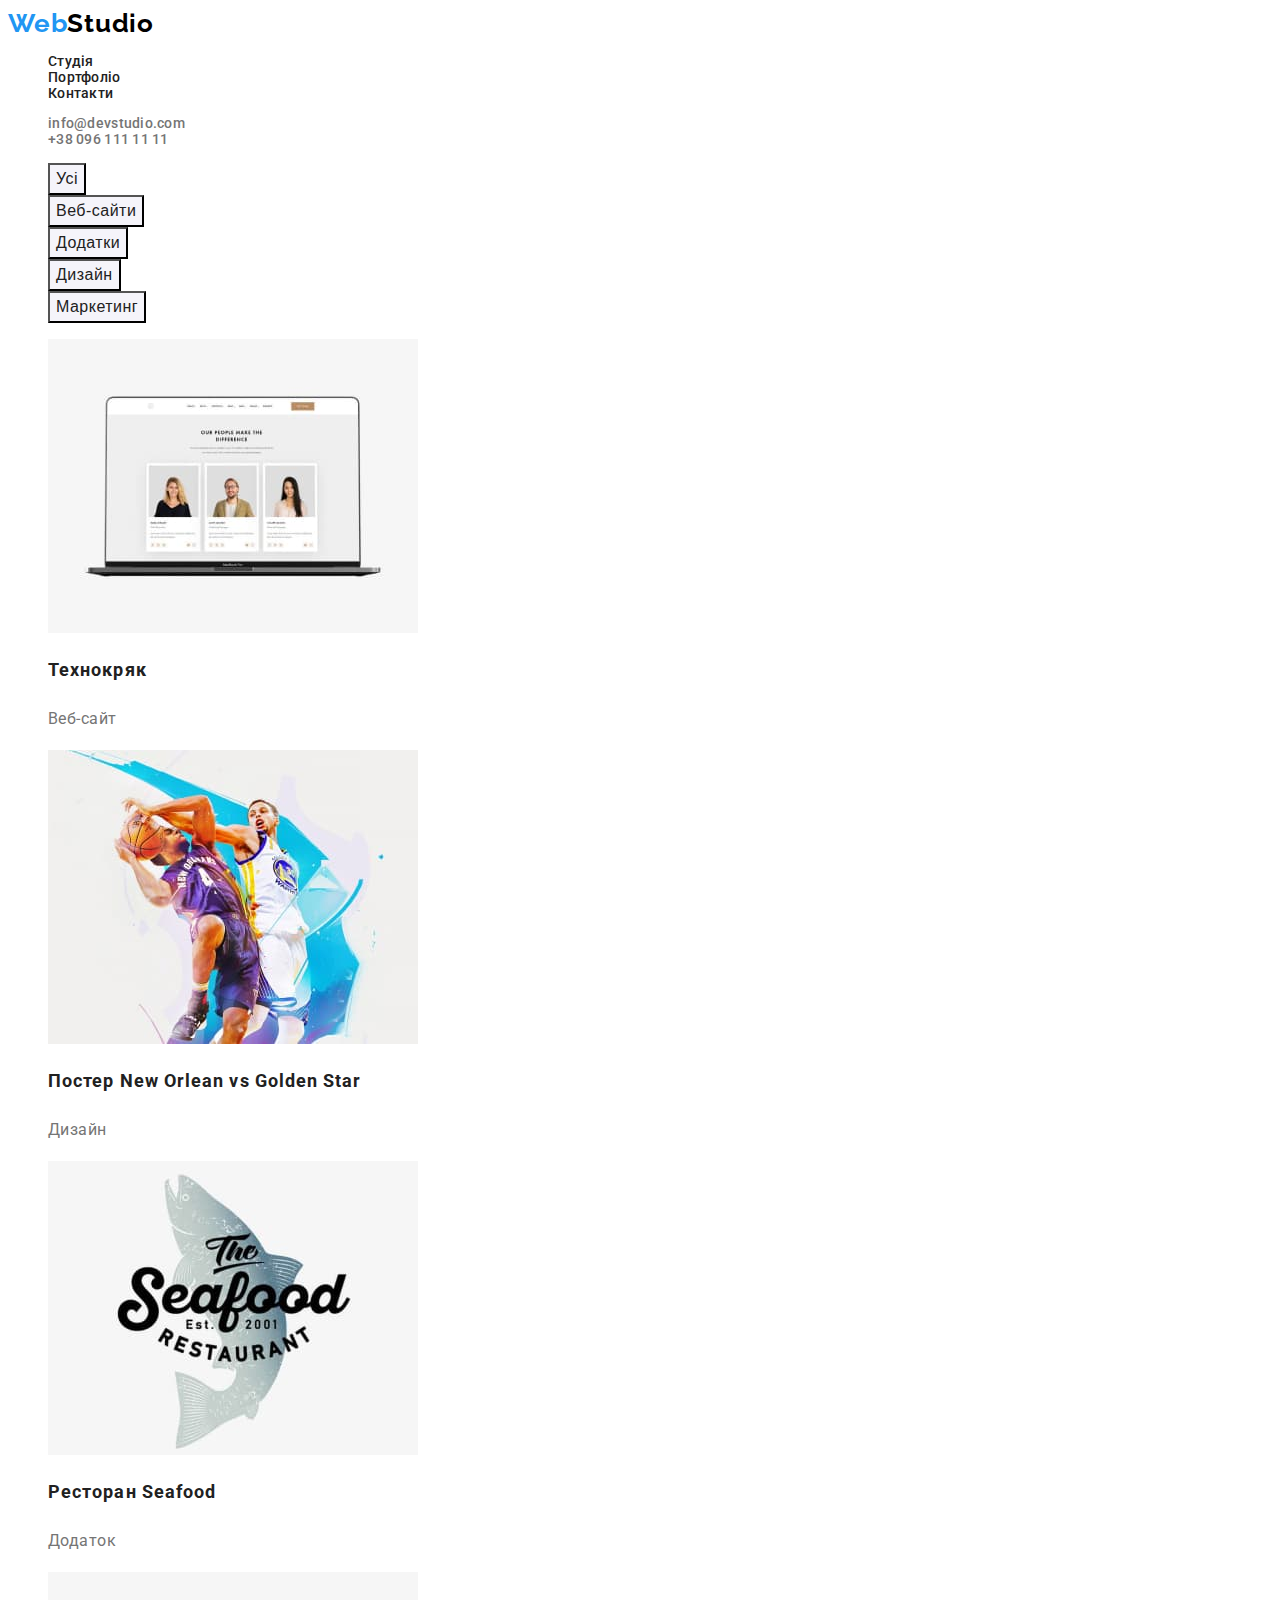
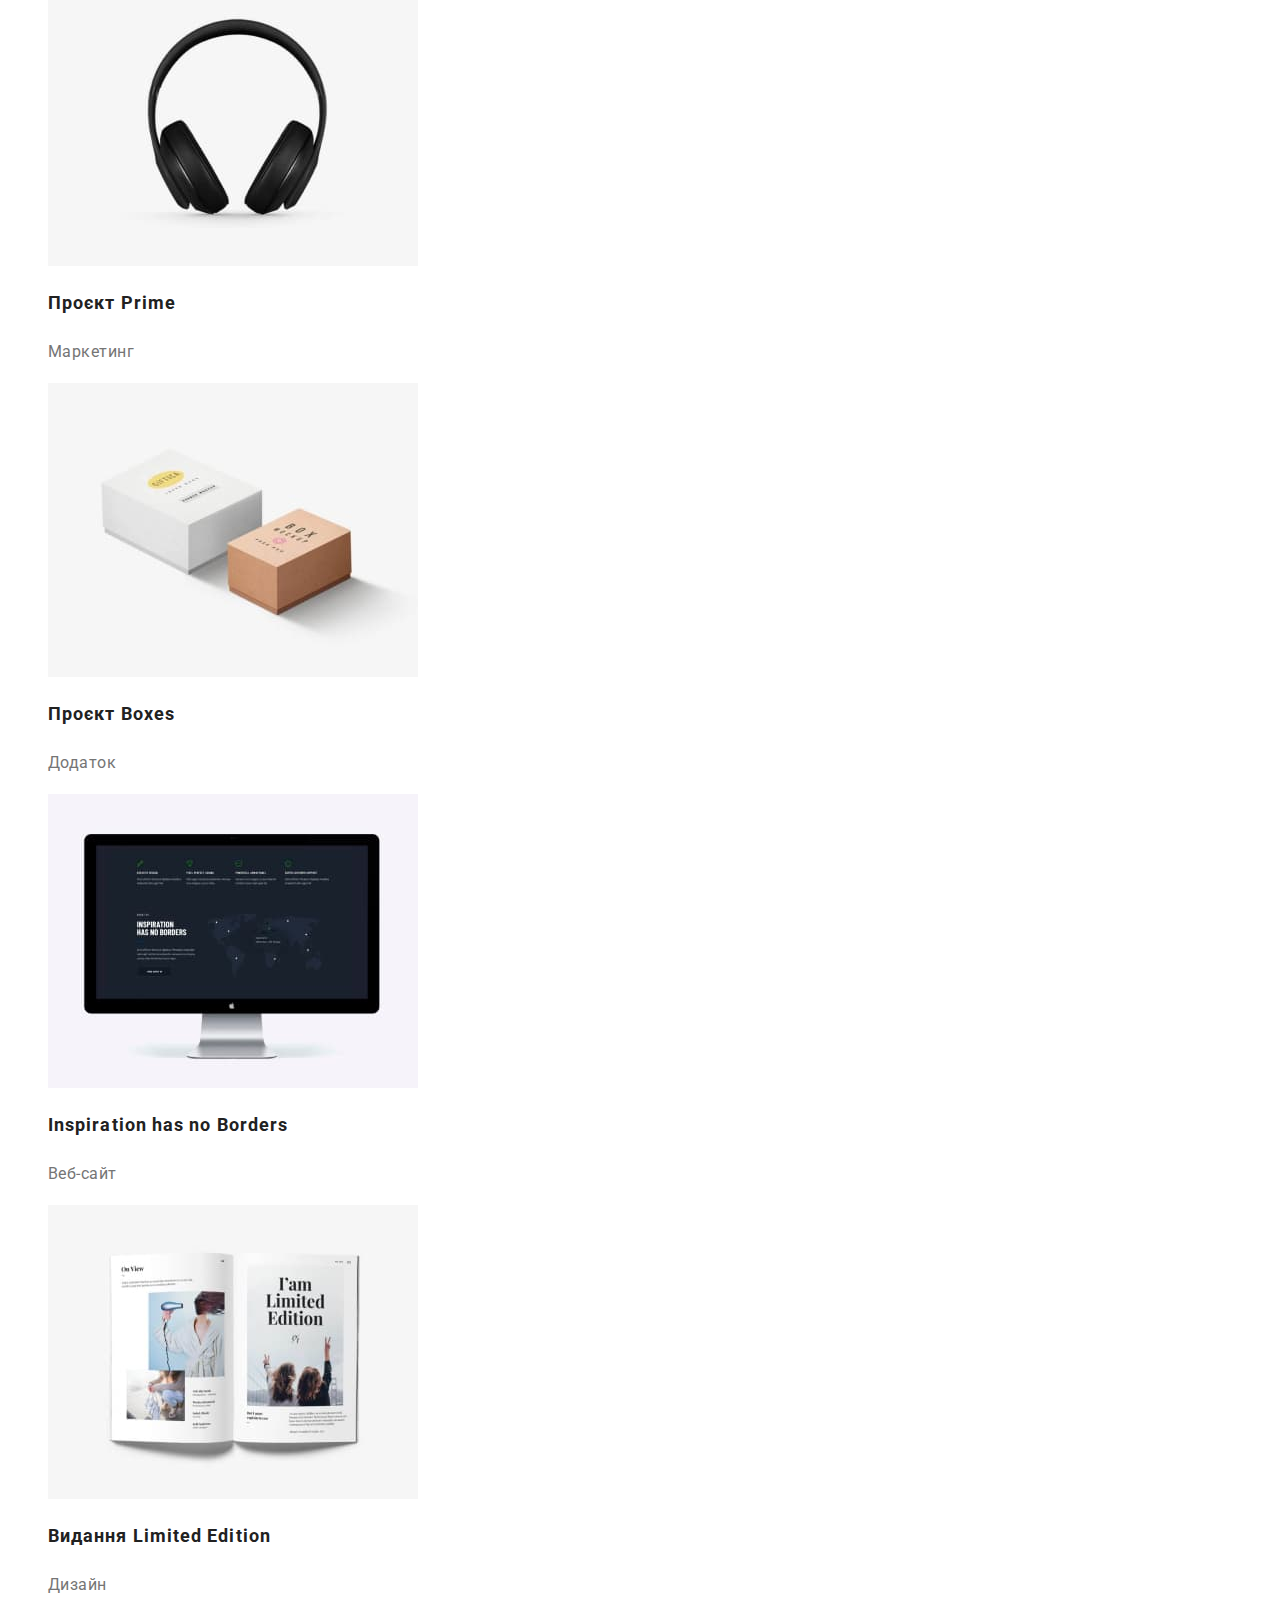
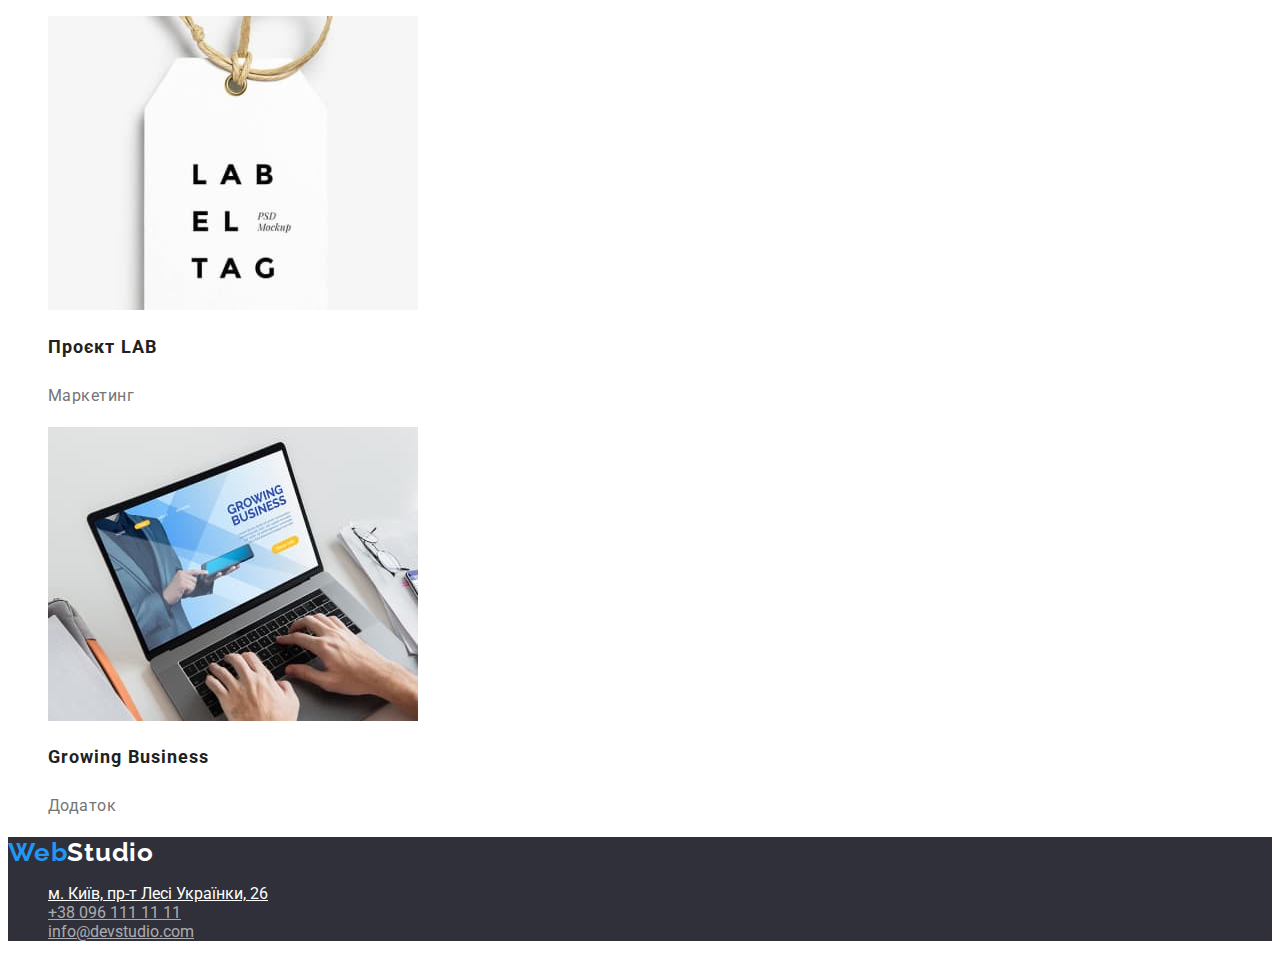
==== portfolio.html @ 7c3646bc "created porfolio page and added fond & color styles" ====
<!DOCTYPE html>
<html lang="uk">
  <head>
    <meta charset="UTF-8" />
    <meta http-equiv="X-UA-Compatible" content="IE=edge" />
    <meta name="viewport" content="width=device-width, initial-scale=1.0" />
    
    <link rel="preconnect" href="https://fonts.googleapis.com">
    <link rel="preconnect" href="https://fonts.gstatic.com" crossorigin>
    <link href="https://fonts.googleapis.com/css2?family=Raleway:wght@700&family=Roboto:wght@400;500;700;900&display=swap" rel="stylesheet"> 
    <link rel="stylesheet" href="./css/style.css">
    <title>WebStudio-Portfolio</title>
  </head>
  <body>
    <!--HEADER-->

    <header>
      <a href="./index.html" class="logo"><span >Web</span>Studio</a>
      <nav class="nav">
        <ul class="menu">
          <li><a href="./index.html">Студія</a></li>
          <li><a href="./portfolio.html">Портфоліо</a></li>
          <li><a href="">Контакти</a></li>
        </ul>
      </nav>

      <ul class="menu-contact">
        <li><a href="mailto:info@devstudio.com">info@devstudio.com</a></li>
        <li><a href="tel:+380961111111">+38 096 111 11 11</a></li>
      </ul>
    </header>

    <!-- MAIN -->
    <main>
        <section>
            <h1 class="section-title">Portfolio</h1>

            <div>
                <ul class="section-item">
                    <li><button class="section-btn" type="button">Усі</button></li>
                    <li><button class="section-btn" type="button">Веб-сайти</button></li>
                    <li><button class="section-btn" type="button">Додатки</button></li>
                    <li><button class="section-btn" type="button">Дизайн</button></li>
                    <li><button class="section-btn" type="button">Маркетинг</button></li>
                </ul>
            </div>

            <div>
                <ul>
                    <li class="portfolio-items">
                        <img src="./images/card_1.jpg" width="370" height="auto" alt="лептоп з картками працівників">
                        <h2>Технокряк</h2>
                        <p>Веб-сайт</p>
                    </li>
                    <li class="portfolio-items">
                        <img src="./images/card_2.jpg" width="370" height="auto" alt="баскетболісти">
                        <h2>Постер New Orlean vs Golden Star</h2>
                        <p>Дизайн</p>
                    </li>
                    <li class="portfolio-items">
                        <img src="./images/card_3.jpg" width="370" height="auto" alt="логотип ресторану">
                        <h2>Ресторан Seafood</h2>
                        <p>Додаток</p>
                    </li>
                    <li class="portfolio-items">
                        <img src="./images/card_4.jpg" width="370" height="auto" alt="навушники">
                        <h2>Проєкт Prime</h2>
                        <p>Маркетинг</p>
                    </li>
                    <li class="portfolio-items">
                        <img src="./images/card_5.jpg" width="370" height="auto" alt="картонні коробки">
                        <h2>Проєкт Boxes</h2>
                        <p>Додаток</p>
                    </li>
                    <li class="portfolio-items">
                        <img src="./images/card_6.jpg" width="370" height="auto" alt="монітор">
                        <h2>Inspiration has no Borders</h2>
                        <p>Веб-сайт</p>
                    </li>
                    <li class="portfolio-items">
                        <img src="./images/card_7.jpg" width="370" height="auto" alt="журнал">
                        <h2>Видання Limited Edition</h2>
                        <p>Дизайн</p>
                    </li>
                    <li class="portfolio-items">
                        <img src="./images/card_8.jpg" width="370" height="auto" alt="етикетка">
                        <h2>Проєкт LAB</h2>
                        <p>Маркетинг</p>
                    </li>
                    <li class="portfolio-items">
                        <img src="./images/card_9.jpg" width="370" height="auto" alt="чоловік друкує на ноутбоці">
                        <h2>Growing Business</h2>
                        <p>Додаток</p>
                    </li>
                </ul>
            </div>


        </section>


    </main>



     <!--FOOTER-->

    <footer class="footer">
      <a href="./index.html" class="logo"><span >Web</span>Studio</a>
      <address class="address">
        <ul class="footer-menu-contact">
          <li class="map">
            <a href="https://goo.gl/maps/t5h1bYYrPLiD9W939" target="_blank">
              м. Київ, пр-т Лесі Українки, 26</a>
          </li>
          <li class="footer-item"><a href="tel:+380961111111">+38 096 111 11 11</a></li>
          <li class="footer-item"><a href="mailto:info@devstudio.com">info@devstudio.com</a></li>
          
        </ul>
      </address>
    </footer>
  </body>
</html>
---- css/style.css ----
/* basic color parameters */

:root{
    --primary-text-color: #757575;
    --title-text-color: #212121;
    --accent-color: #2196F3;
    --footer-bg-color: #2F303A;
    --main-color: #FFFFFF;
    --secondary-bg-color: #F5F4FA;
    --trans-text-color: rgba(255, 255, 255, 60%);
    --logo-color: #000000;
}

/* main parameters */
body{
    background-color: var(--main-color);
    color: var(--primary-text-color);
    font-family: 'Roboto', sans-serif;
    font-style: normal;
}
h2, h3, h4{
    color: var(--title-text-color);
}
h2{
        font-weight: 700;
        font-size: 36px;
        line-height: 42px;
        text-align: center;
        letter-spacing: 0.03em;
}

h3{
    font-weight: 500;
    font-size: 16px;
    line-height: 19px;
    letter-spacing: 0.03em;
}

li{
    list-style: none;
}

header{
    font-weight: 500;
    font-size: 14px;
    line-height: 16px;
    letter-spacing: 0.02em;
}

/* header */

.logo{
    color: var(--logo-color);
    text-decoration: none;
    font-family: 'Raleway', sans-serif;
    font-weight: 700;
    font-size: 26px;
    line-height: 31px;
    letter-spacing: 0.03em;
}

.logo>span{
    color: var(--accent-color);
}

.menu a{
    color: var(--title-text-color);
    text-decoration: none;
    
}

.menu a:hover,
.menu a:focus,
.menu-contact a:hover,
.menu-contact a:focus,
.footer-item:hover,
.footer-item:focus {
    color: var(--accent-color);
}

.menu-contact a{
    color: var(--primary-text-color);
    text-decoration: none;
    
}


/* Hero section */

.hero{
    background-color: var(--footer-bg-color);
    color: var(--main-color);
    text-align: center;
}
.hero-title{
    font-weight: 900;
    font-size: 44px;
    line-height: 60px;
    letter-spacing: 0.06em;
    text-transform: uppercase;
}
.btn{
    background-color: var(--accent-color);
    color: var(--main-color);
    font-family: 'Roboto';
    font-style: normal;
    font-weight: 700;
    font-size: 16px;
    line-height: 30px;
    cursor: pointer;
}


/* Advantages section */
.ad-title{
    display: none;
}

.advantages-title{
    font-weight: 700;
    font-size: 14px;
    line-height: 16px;
    letter-spacing: 0.03em;
    text-transform: uppercase;
}

.advantages-box p{
    font-weight: 400;
    font-size: 14px;
    line-height: 24px;
    letter-spacing: 0.03em;
}

/* Activity */




/* Team */
.team-user p{
    font-weight: 400;
        font-size: 16px;
        line-height: 19px;
        letter-spacing: 0.03em;
}



/* Footer */
.footer{
    background-color: var(--footer-bg-color);
    font-style: normal;
}
address{
    font-style: normal;
}

.footer>.logo{
    color: var(--main-color);
}
.map a{
    color: var(--main-color);
}

.footer-menu-contact .footer-item a{
    color: var(--trans-text-color);
}
.map a:hover,
.footer-item a:hover,
.map a:focus,
.footer-item a:focus{
    color: var(--accent-color);
}


/* Page 2 - Portfolio */

.section-title{
    display: none;
}

.section-btn{
    background-color: var(--secondary-bg-color);
    color: var(--title-text-color);
    font-style: normal;
    font-weight: 500;
    font-size: 16px;
    line-height: 26px;
    letter-spacing: 0.03em;
    cursor: pointer;
}

.section-btn:hover,
.section-btn:focus{
    background-color: var(--accent-color);
    color: var(--main-color)
}

.portfolio-items{
    cursor: pointer;
}

.portfolio-items h2{
    font-weight: 700;
    font-size: 18px;
    line-height: 36px;
    letter-spacing: 0.06em;
    text-align: left;
}

.portfolio-items p{
    font-weight: 400;
    font-size: 16px;
    line-height: 30px;
    letter-spacing: 0.03em;
    
}
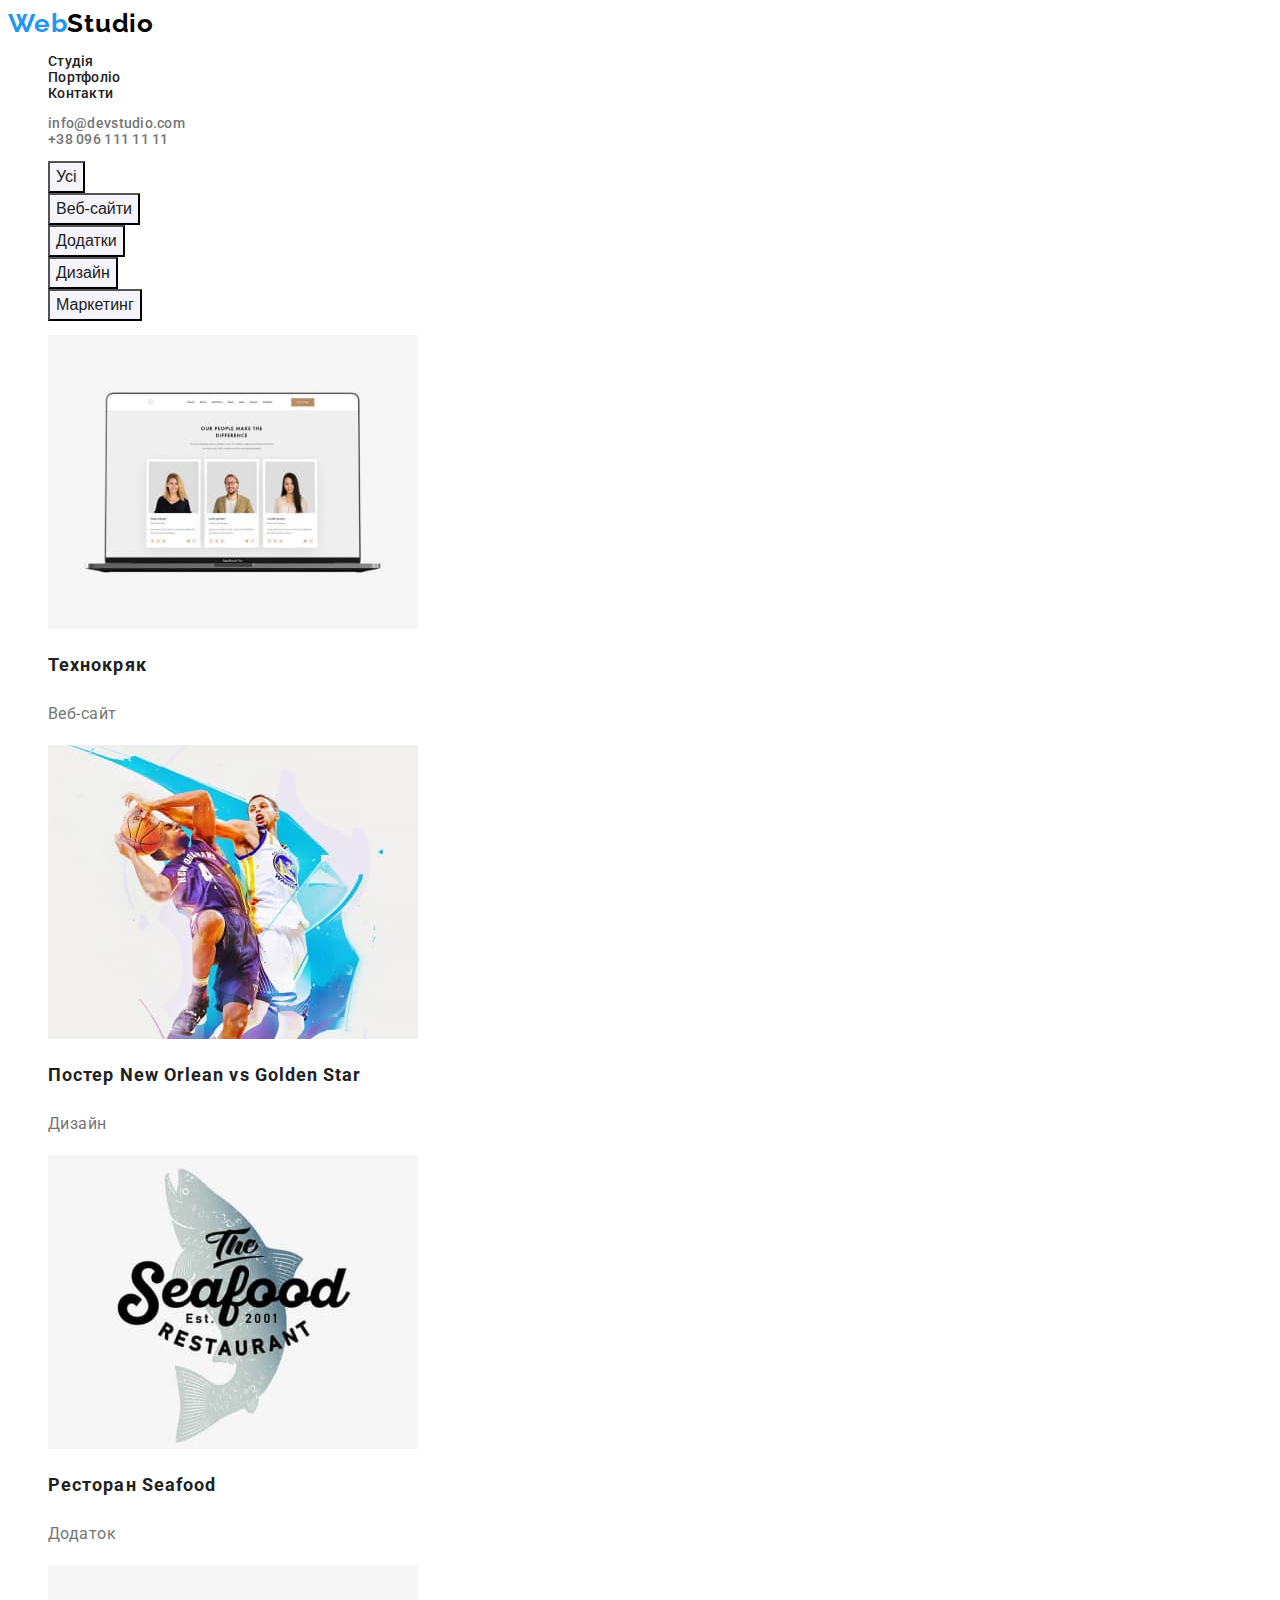
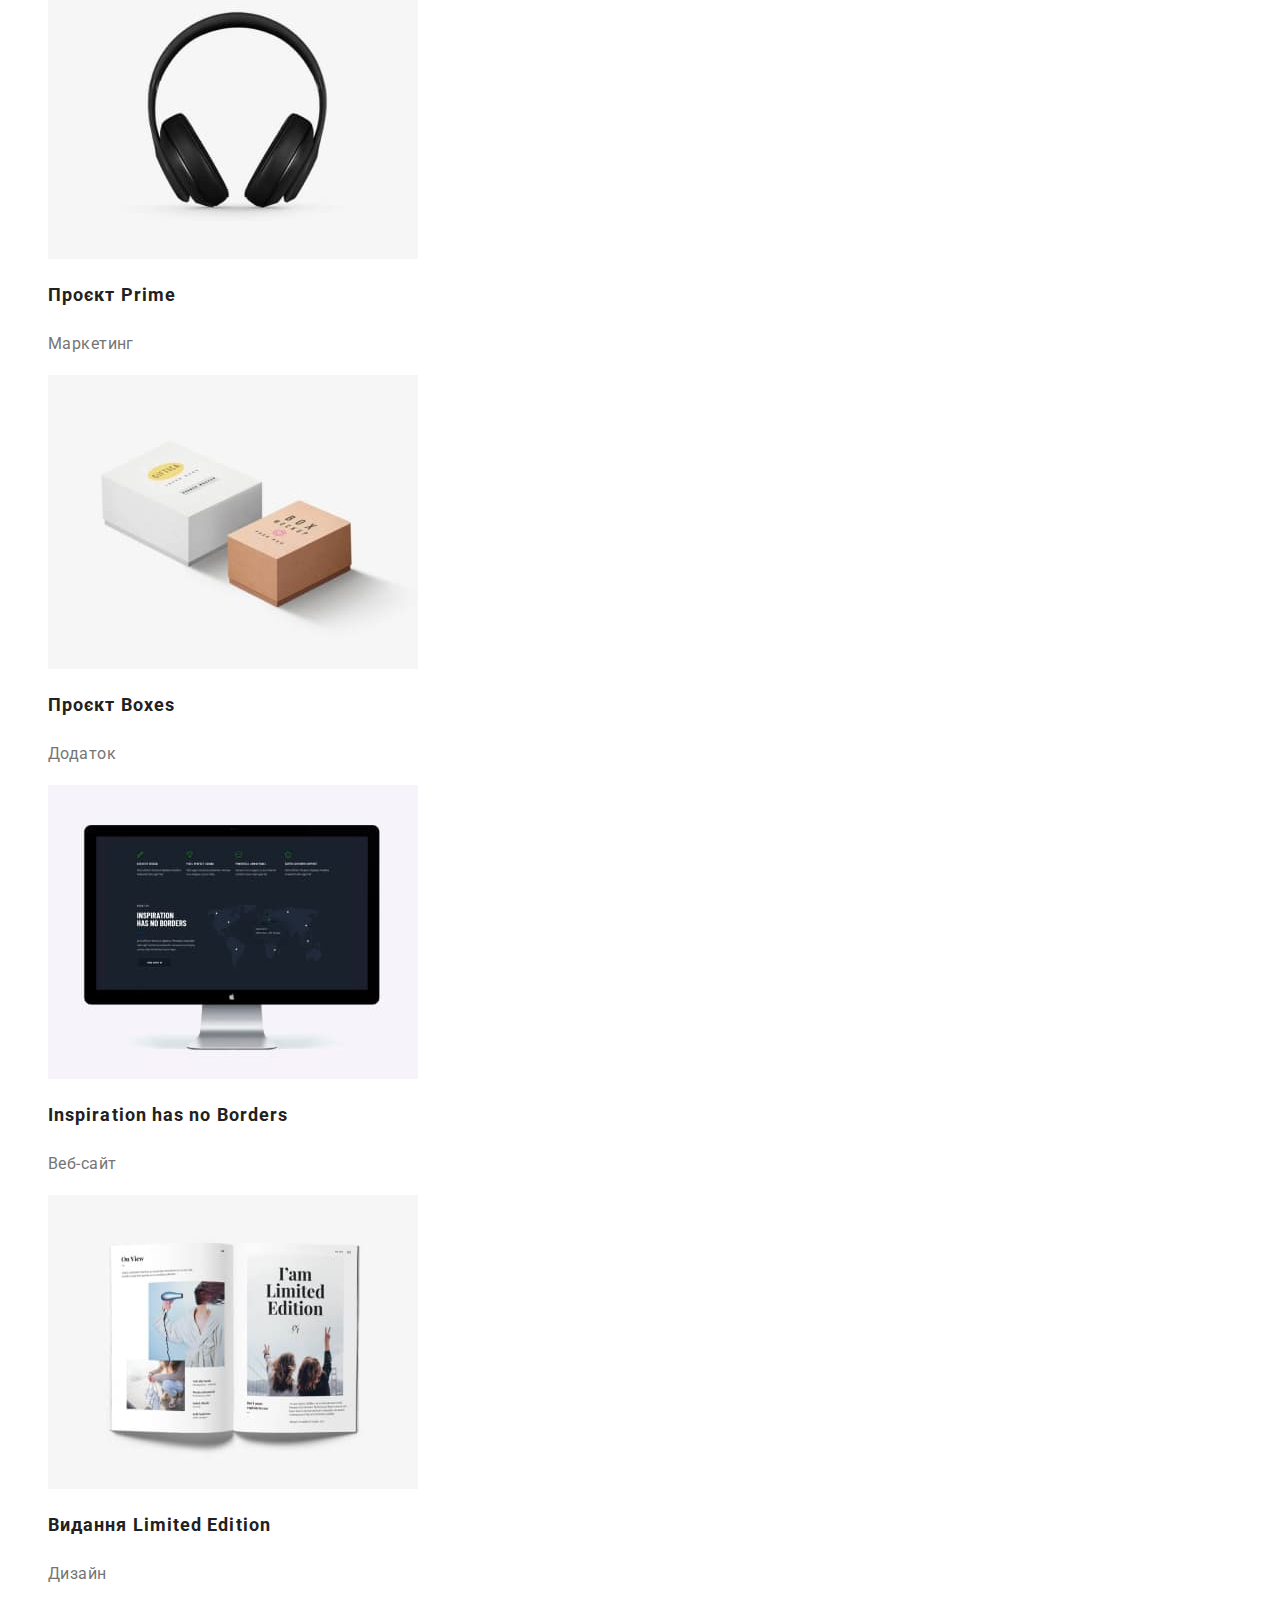
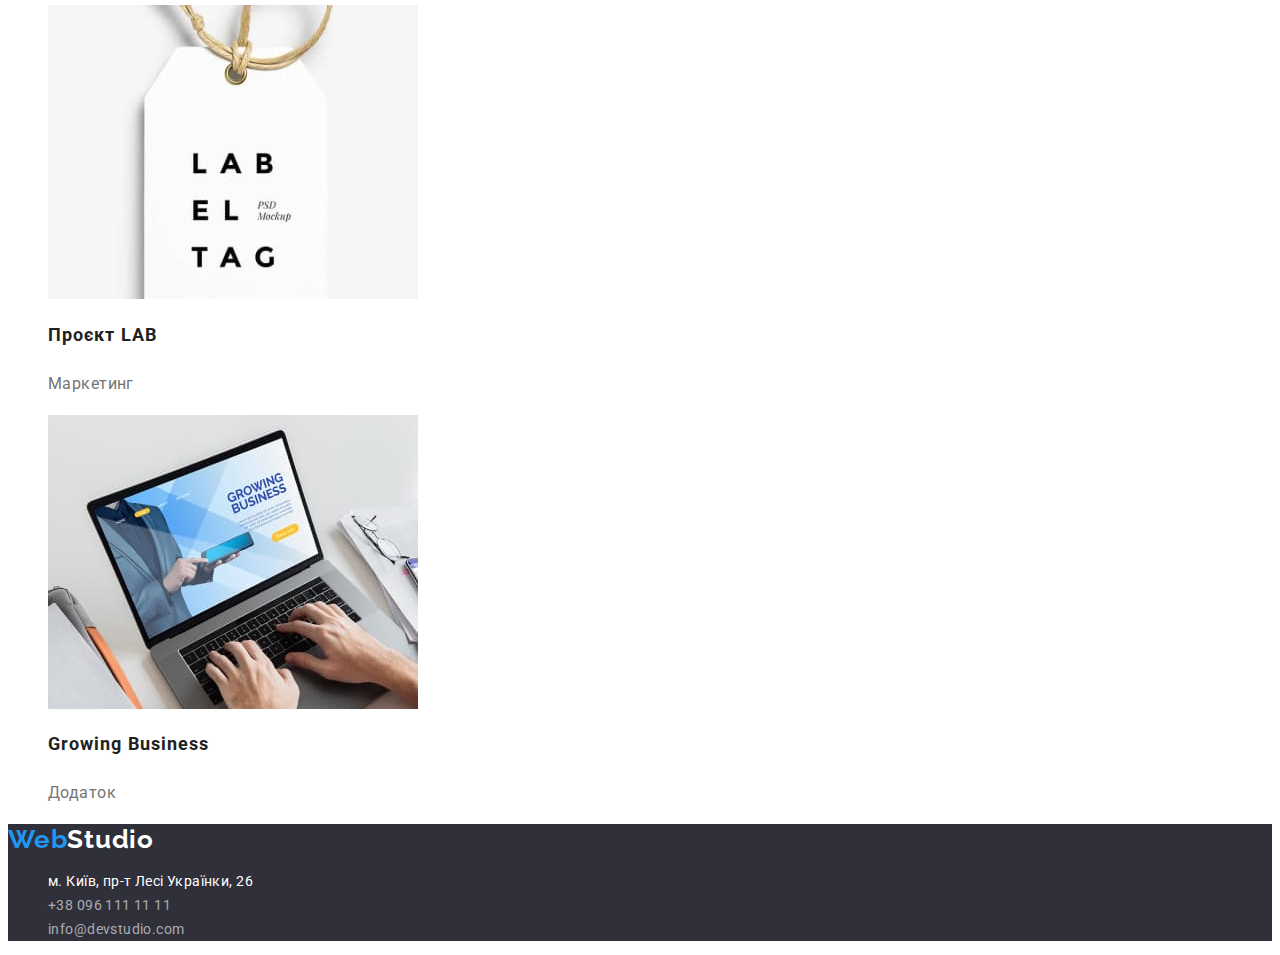
==== commit 4b6a2c85: "correction of mistakes" ====
--- a/portfolio.html
+++ b/portfolio.html
@@ -4,118 +4,119 @@
     <meta charset="UTF-8" />
     <meta http-equiv="X-UA-Compatible" content="IE=edge" />
     <meta name="viewport" content="width=device-width, initial-scale=1.0" />
-    
-    <link rel="preconnect" href="https://fonts.googleapis.com">
-    <link rel="preconnect" href="https://fonts.gstatic.com" crossorigin>
-    <link href="https://fonts.googleapis.com/css2?family=Raleway:wght@700&family=Roboto:wght@400;500;700;900&display=swap" rel="stylesheet"> 
-    <link rel="stylesheet" href="./css/style.css">
+
+    <link rel="preconnect" href="https://fonts.googleapis.com" />
+    <link rel="preconnect" href="https://fonts.gstatic.com" crossorigin />
+    <link
+      href="https://fonts.googleapis.com/css2?family=Raleway:wght@700&family=Roboto:wght@400;500;700;900&display=swap"
+      rel="stylesheet"
+    />
+    <link rel="stylesheet" href="./css/style.css" />
     <title>WebStudio-Portfolio</title>
   </head>
   <body>
     <!--HEADER-->
 
-    <header>
-      <a href="./index.html" class="logo"><span >Web</span>Studio</a>
+        <header>
+      <a href="./index.html" class="logo"><span>Web</span>Studio</a>
       <nav class="nav">
         <ul class="menu">
-          <li><a href="./index.html">Студія</a></li>
-          <li><a href="./portfolio.html">Портфоліо</a></li>
-          <li><a href="">Контакти</a></li>
-        </ul>
+          <li><a class="menu-link title accent" href="./index.html">Студія</a></li>
+          <li><a class="menu-link title accent" href="./portfolio.html">Портфоліо</a></li>
+          <li><a class="menu-link title accent" href="">Контакти</a></li>
+        </ul> 
       </nav>
 
       <ul class="menu-contact">
-        <li><a href="mailto:info@devstudio.com">info@devstudio.com</a></li>
-        <li><a href="tel:+380961111111">+38 096 111 11 11</a></li>
+        <li><a class="menu-link primary accent" href="mailto:info@devstudio.com">info@devstudio.com</a></li>
+        <li><a class="menu-link primary accent" href="tel:+380961111111">+38 096 111 11 11</a></li>
       </ul>
     </header>
 
     <!-- MAIN -->
     <main>
-        <section>
-            <h1 class="section-title">Portfolio</h1>
+      <section>
+        <h1 class="section-title">Portfolio</h1>
 
-            <div>
-                <ul class="section-item">
-                    <li><button class="section-btn" type="button">Усі</button></li>
-                    <li><button class="section-btn" type="button">Веб-сайти</button></li>
-                    <li><button class="section-btn" type="button">Додатки</button></li>
-                    <li><button class="section-btn" type="button">Дизайн</button></li>
-                    <li><button class="section-btn" type="button">Маркетинг</button></li>
-                </ul>
-            </div>
+        <div>
+          <ul class="section-item">
+            <li><button class="section-btn" type="button">Усі</button></li>
+            <li><button class="section-btn" type="button">Веб-сайти</button></li>
+            <li><button class="section-btn" type="button">Додатки</button></li>
+            <li><button class="section-btn" type="button">Дизайн</button></li>
+            <li><button class="section-btn" type="button">Маркетинг</button></li>
+          </ul>
+        </div>
 
-            <div>
-                <ul>
-                    <li class="portfolio-items">
-                        <img src="./images/card_1.jpg" width="370" height="auto" alt="лептоп з картками працівників">
-                        <h2>Технокряк</h2>
-                        <p>Веб-сайт</p>
-                    </li>
-                    <li class="portfolio-items">
-                        <img src="./images/card_2.jpg" width="370" height="auto" alt="баскетболісти">
-                        <h2>Постер New Orlean vs Golden Star</h2>
-                        <p>Дизайн</p>
-                    </li>
-                    <li class="portfolio-items">
-                        <img src="./images/card_3.jpg" width="370" height="auto" alt="логотип ресторану">
-                        <h2>Ресторан Seafood</h2>
-                        <p>Додаток</p>
-                    </li>
-                    <li class="portfolio-items">
-                        <img src="./images/card_4.jpg" width="370" height="auto" alt="навушники">
-                        <h2>Проєкт Prime</h2>
-                        <p>Маркетинг</p>
-                    </li>
-                    <li class="portfolio-items">
-                        <img src="./images/card_5.jpg" width="370" height="auto" alt="картонні коробки">
-                        <h2>Проєкт Boxes</h2>
-                        <p>Додаток</p>
-                    </li>
-                    <li class="portfolio-items">
-                        <img src="./images/card_6.jpg" width="370" height="auto" alt="монітор">
-                        <h2>Inspiration has no Borders</h2>
-                        <p>Веб-сайт</p>
-                    </li>
-                    <li class="portfolio-items">
-                        <img src="./images/card_7.jpg" width="370" height="auto" alt="журнал">
-                        <h2>Видання Limited Edition</h2>
-                        <p>Дизайн</p>
-                    </li>
-                    <li class="portfolio-items">
-                        <img src="./images/card_8.jpg" width="370" height="auto" alt="етикетка">
-                        <h2>Проєкт LAB</h2>
-                        <p>Маркетинг</p>
-                    </li>
-                    <li class="portfolio-items">
-                        <img src="./images/card_9.jpg" width="370" height="auto" alt="чоловік друкує на ноутбоці">
-                        <h2>Growing Business</h2>
-                        <p>Додаток</p>
-                    </li>
-                </ul>
-            </div>
-
-
-        </section>
-
-
+        <div>
+          <ul>
+            <li class="portfolio-items">
+              <img src="./images/card_1.jpg" width="370" alt="лептоп з картками працівників" />
+              <h2 class="portfolio-title">Технокряк</h2>
+              <p class="category">Веб-сайт</p>
+            </li>
+            <li class="portfolio-items">
+              <img src="./images/card_2.jpg" width="370" alt="баскетболісти" />
+              <h2 class="portfolio-title">Постер New Orlean vs Golden Star</h2>
+              <p class="category">Дизайн</p>
+            </li>
+            <li class="portfolio-items">
+              <img src="./images/card_3.jpg" width="370" alt="логотип ресторану" />
+              <h2 class="portfolio-title">Ресторан Seafood</h2>
+              <p class="category">Додаток</p>
+            </li>
+            <li class="portfolio-items">
+              <img src="./images/card_4.jpg" width="370" alt="навушники" />
+              <h2 class="portfolio-title">Проєкт Prime</h2>
+              <p class="category">Маркетинг</p>
+            </li>
+            <li class="portfolio-items">
+              <img src="./images/card_5.jpg" width="370" alt="картонні коробки" />
+              <h2 class="portfolio-title">Проєкт Boxes</h2>
+              <p class="category">Додаток</p>
+            </li>
+            <li class="portfolio-items">
+              <img src="./images/card_6.jpg" width="370" alt="монітор" />
+              <h2 class="portfolio-title">Inspiration has no Borders</h2>
+              <p class="category">Веб-сайт</p>
+            </li>
+            <li class="portfolio-items">
+              <img src="./images/card_7.jpg" width="370" alt="журнал" />
+              <h2 class="portfolio-title">Видання Limited Edition</h2>
+              <p class="category">Дизайн</p>
+            </li>
+            <li class="portfolio-items">
+              <img src="./images/card_8.jpg" width="370" alt="етикетка" />
+              <h2 class="portfolio-title">Проєкт LAB</h2>
+              <p class="category">Маркетинг</p>
+            </li>
+            <li class="portfolio-items">
+              <img src="./images/card_9.jpg" width="370" alt="чоловік друкує на ноутбоці" />
+              <h2 class="portfolio-title">Growing Business</h2>
+              <p class="category">Додаток</p>
+            </li>
+          </ul>
+        </div>
+      </section>
     </main>
 
-
-
-     <!--FOOTER-->
+    <!--FOOTER-->
 
     <footer class="footer">
-      <a href="./index.html" class="logo"><span >Web</span>Studio</a>
+      <a href="./index.html" class="logo"><span>Web</span>Studio</a>
       <address class="address">
         <ul class="footer-menu-contact">
-          <li class="map">
-            <a href="https://goo.gl/maps/t5h1bYYrPLiD9W939" target="_blank">
-              м. Київ, пр-т Лесі Українки, 26</a>
+          <li>
+            <a class="map-link accent" href="https://goo.gl/maps/t5h1bYYrPLiD9W939" target="_blank">
+              м. Київ, пр-т Лесі Українки, 26</a
+            >
           </li>
-          <li class="footer-item"><a href="tel:+380961111111">+38 096 111 11 11</a></li>
-          <li class="footer-item"><a href="mailto:info@devstudio.com">info@devstudio.com</a></li>
-          
+          <li class="footer-item">
+            <a class="footer-link accent" href="tel:+380961111111">+38 096 111 11 11</a>
+          </li>
+          <li class="footer-item">
+            <a class="footer-link accent" href="mailto:info@devstudio.com">info@devstudio.com</a>
+          </li>
         </ul>
       </address>
     </footer>
--- a/css/style.css
+++ b/css/style.css
@@ -7,16 +7,28 @@
     --footer-bg-color: #2F303A;
     --main-color: #FFFFFF;
     --secondary-bg-color: #F5F4FA;
-    --trans-text-color: rgba(255, 255, 255, 60%);
+    --background: #F5F5F5;
+    --trans-text-color: rgba(255, 255, 255, .6);
     --logo-color: #000000;
+    --border-header:#ECECEC;
 }
 
 /* main parameters */
+.main{
+    background-color: var(--background);
+}
+
+.accent:hover,
+.accent:focus
+{
+    color: var(--accent-color);
+}
 body{
-    background-color: var(--main-color);
+    
     color: var(--primary-text-color);
     font-family: 'Roboto', sans-serif;
-    font-style: normal;
+    font-size: 14px;
+    letter-spacing: 0.03em;
 }
 h2, h3, h4{
     color: var(--title-text-color);
@@ -26,28 +38,27 @@
         font-size: 36px;
         line-height: 42px;
         text-align: center;
-        letter-spacing: 0.03em;
+        
 }
 
 h3{
     font-weight: 500;
     font-size: 16px;
     line-height: 19px;
-    letter-spacing: 0.03em;
+    
 }
 
 li{
     list-style: none;
 }
-
-header{
+/* header */
+.menu-link{
     font-weight: 500;
     font-size: 14px;
     line-height: 16px;
     letter-spacing: 0.02em;
-}
-
-/* header */
+    text-decoration: none;
+}
 
 .logo{
     color: var(--logo-color);
@@ -63,27 +74,14 @@
     color: var(--accent-color);
 }
 
-.menu a{
+.title{
     color: var(--title-text-color);
-    text-decoration: none;
-    
-}
-
-.menu a:hover,
-.menu a:focus,
-.menu-contact a:hover,
-.menu-contact a:focus,
-.footer-item:hover,
-.footer-item:focus {
-    color: var(--accent-color);
-}
-
-.menu-contact a{
+    
+}
+
+.primary{
     color: var(--primary-text-color);
-    text-decoration: none;
-    
-}
-
+}
 
 /* Hero section */
 
@@ -120,28 +118,26 @@
     font-weight: 700;
     font-size: 14px;
     line-height: 16px;
-    letter-spacing: 0.03em;
     text-transform: uppercase;
 }
 
-.advantages-box p{
-    font-weight: 400;
-    font-size: 14px;
+.advantage-item{
+    font-weight: 400;
     line-height: 24px;
-    letter-spacing: 0.03em;
+
 }
 
 /* Activity */
 
 
-
-
 /* Team */
-.team-user p{
+.team{
+    background-color: var(--secondary-bg-color);
+}
+.user{
     font-weight: 400;
         font-size: 16px;
         line-height: 19px;
-        letter-spacing: 0.03em;
 }
 
 
@@ -150,6 +146,9 @@
 .footer{
     background-color: var(--footer-bg-color);
     font-style: normal;
+    font-weight: 400;
+    line-height: 24px;
+    
 }
 address{
     font-style: normal;
@@ -158,18 +157,15 @@
 .footer>.logo{
     color: var(--main-color);
 }
-.map a{
-    color: var(--main-color);
-}
-
-.footer-menu-contact .footer-item a{
+.map-link{
+    color: var(--main-color);
+    text-decoration: none;
+
+}
+
+.footer-link{
     color: var(--trans-text-color);
-}
-.map a:hover,
-.footer-item a:hover,
-.map a:focus,
-.footer-item a:focus{
-    color: var(--accent-color);
+    text-decoration: none;
 }
 
 
@@ -186,7 +182,6 @@
     font-weight: 500;
     font-size: 16px;
     line-height: 26px;
-    letter-spacing: 0.03em;
     cursor: pointer;
 }
 
@@ -200,7 +195,7 @@
     cursor: pointer;
 }
 
-.portfolio-items h2{
+.portfolio-title{
     font-weight: 700;
     font-size: 18px;
     line-height: 36px;
@@ -208,10 +203,9 @@
     text-align: left;
 }
 
-.portfolio-items p{
+.category{
     font-weight: 400;
     font-size: 16px;
     line-height: 30px;
-    letter-spacing: 0.03em;
     
 }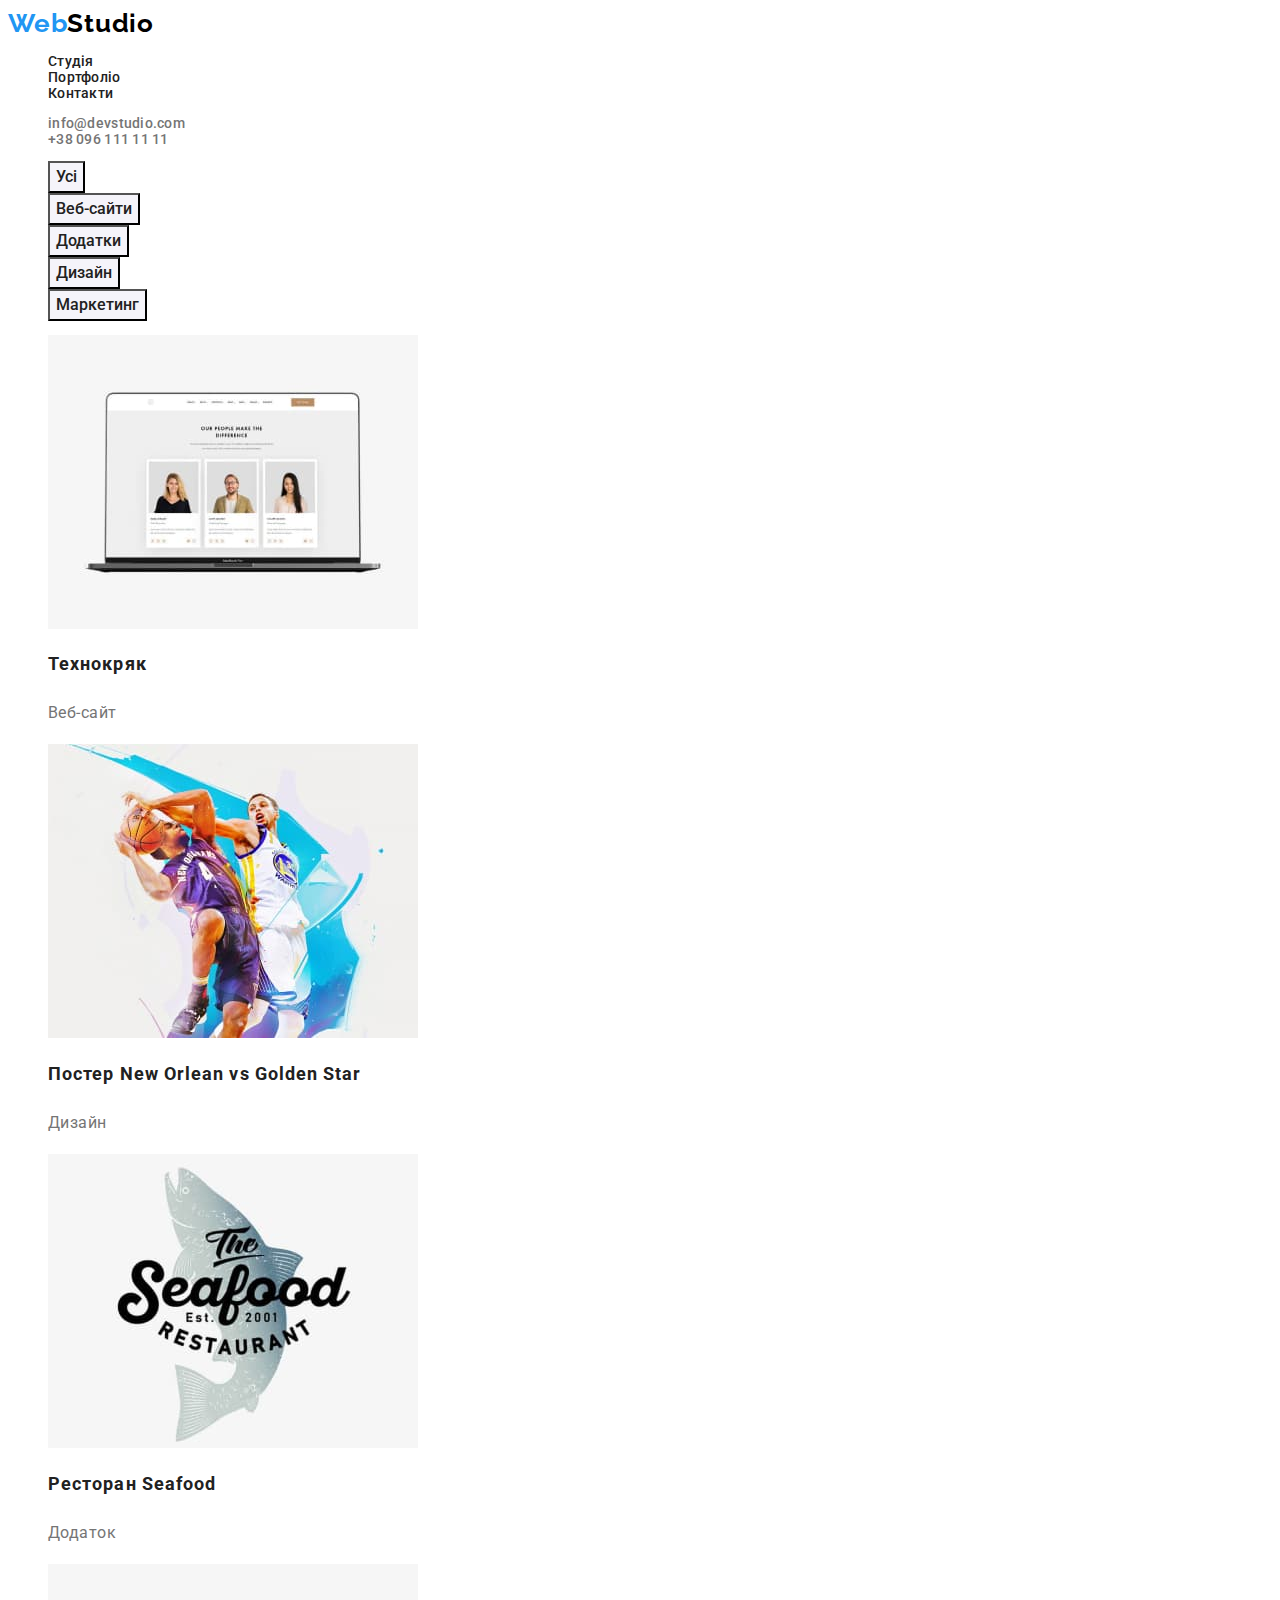
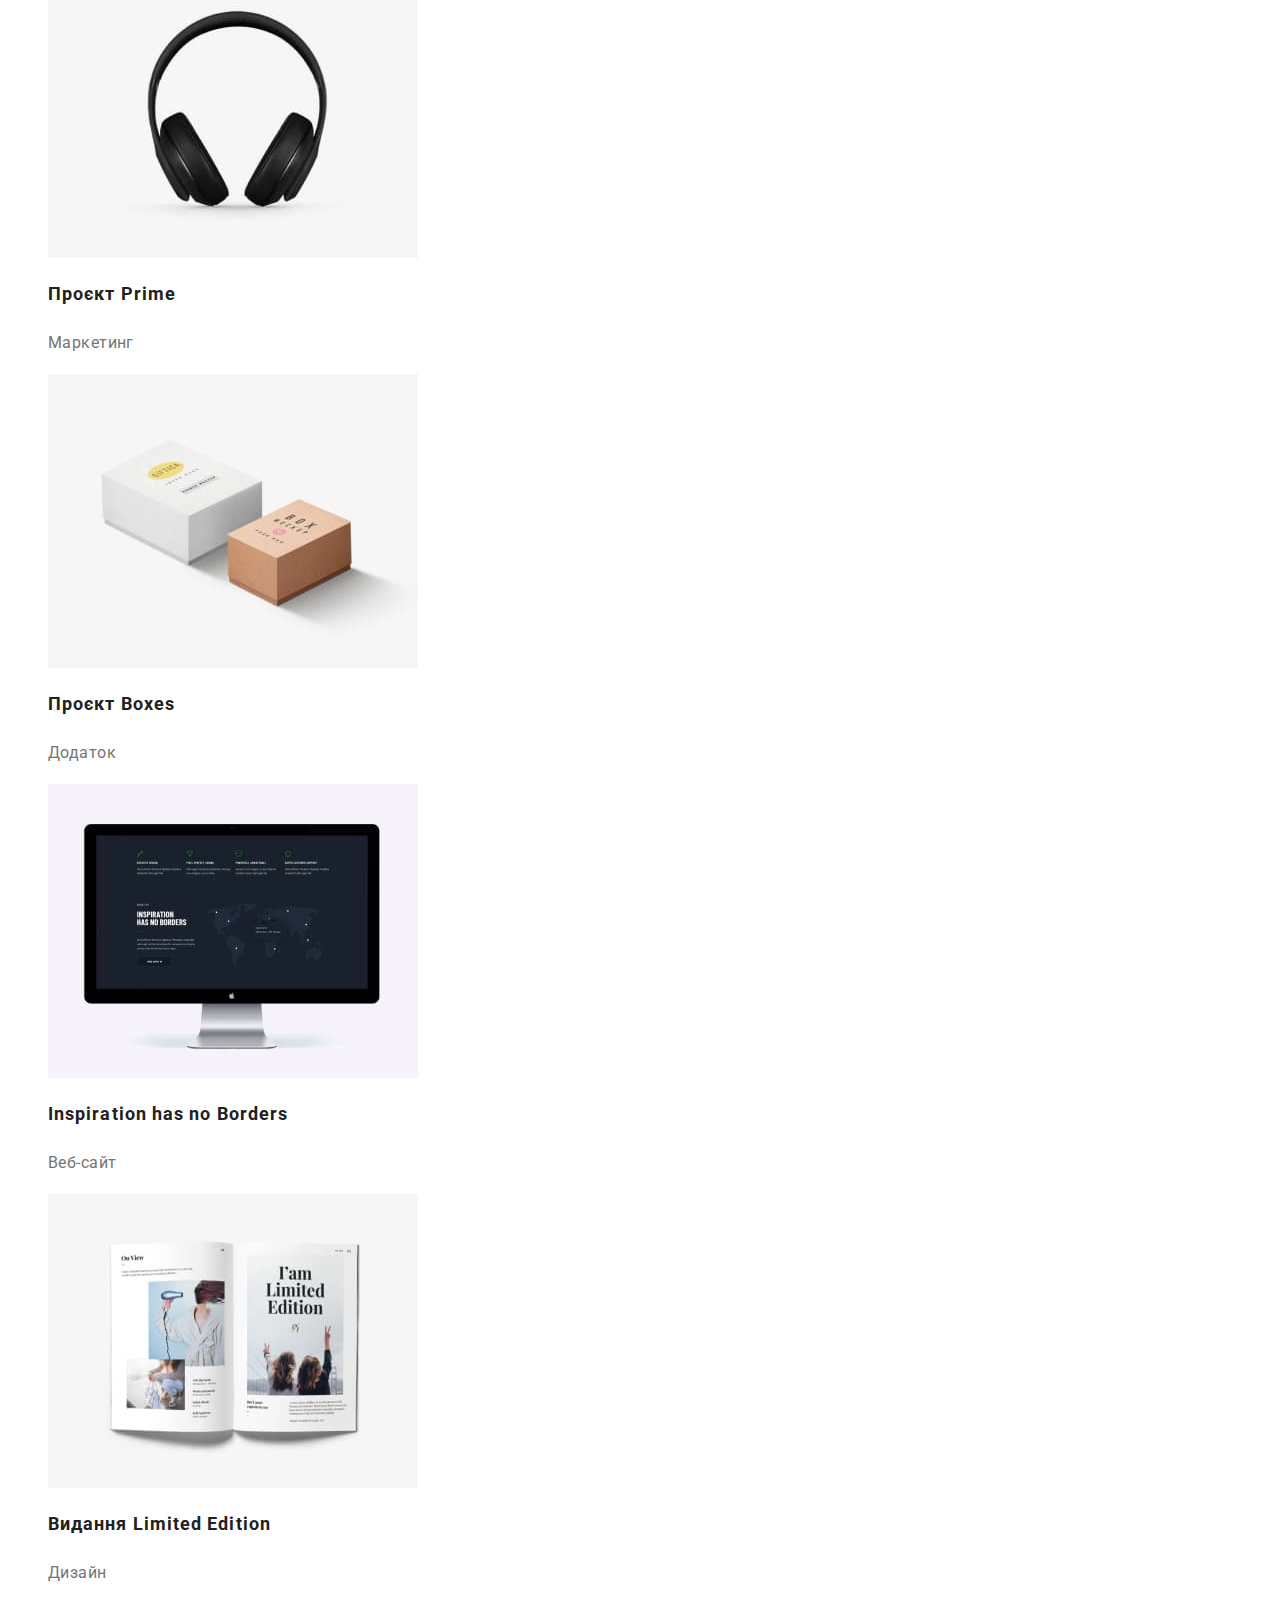
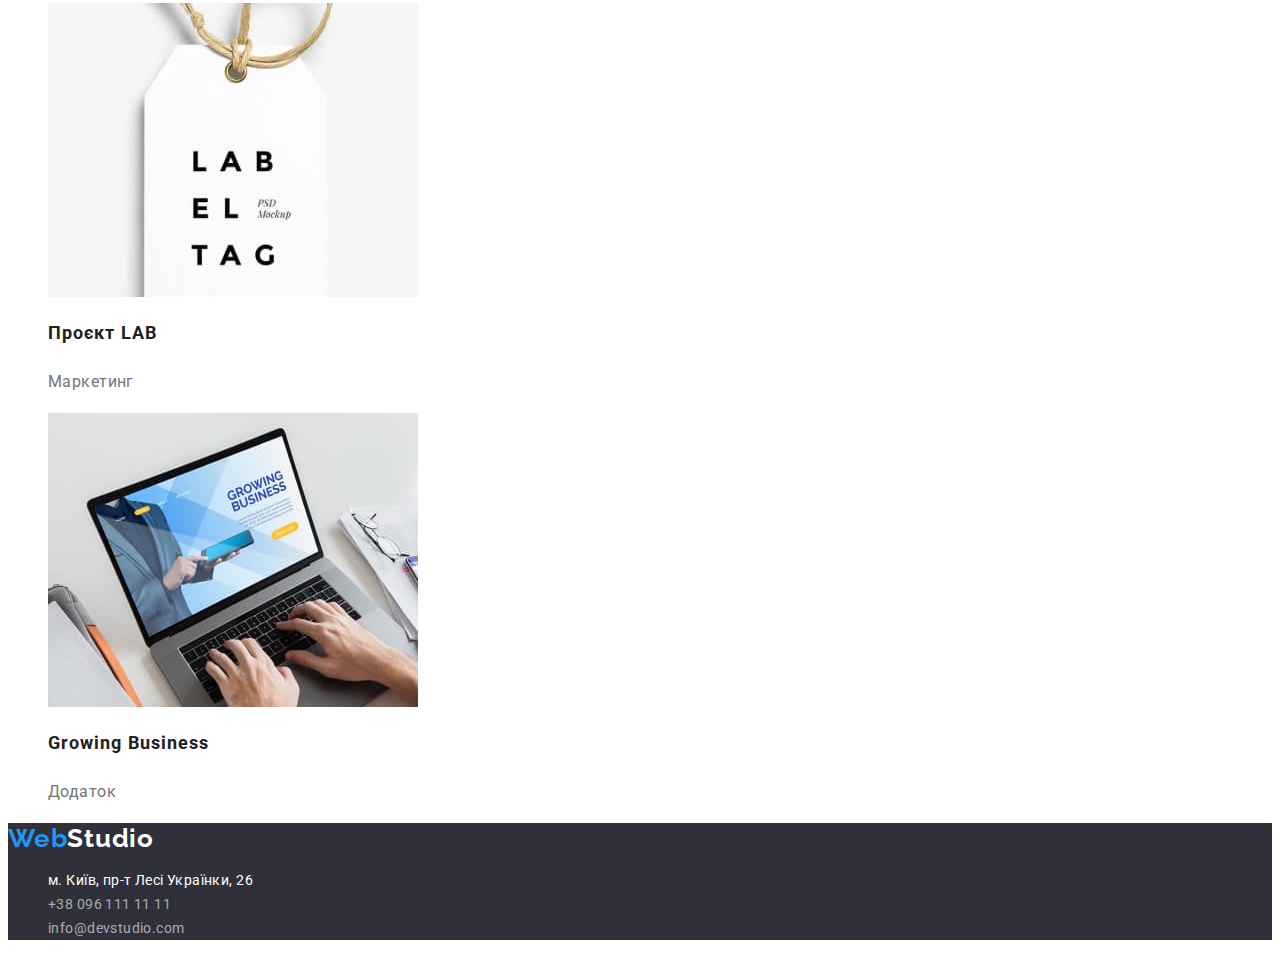
==== commit 2e884379: "added hidden style, adjusted fonts" ====
--- a/portfolio.html
+++ b/portfolio.html
@@ -36,9 +36,9 @@
     <!-- MAIN -->
     <main>
       <section>
-        <h1 class="section-title">Portfolio</h1>
+        <h1 class="visually-hidden">Portfolio</h1>
 
-        <div>
+
           <ul class="section-item">
             <li><button class="section-btn" type="button">Усі</button></li>
             <li><button class="section-btn" type="button">Веб-сайти</button></li>
@@ -46,9 +46,9 @@
             <li><button class="section-btn" type="button">Дизайн</button></li>
             <li><button class="section-btn" type="button">Маркетинг</button></li>
           </ul>
-        </div>
 
-        <div>
+
+
           <ul>
             <li class="portfolio-items">
               <img src="./images/card_1.jpg" width="370" alt="лептоп з картками працівників" />
@@ -96,7 +96,6 @@
               <p class="category">Додаток</p>
             </li>
           </ul>
-        </div>
       </section>
     </main>
 
--- a/css/style.css
+++ b/css/style.css
@@ -51,6 +51,20 @@
 li{
     list-style: none;
 }
+
+.visually-hidden{
+    position: absolute;
+    width: 1px;
+    height: 1px;
+    margin: -1px;
+    padding: 0;
+    border: 0;
+
+    white-space: nowrap;
+    clip-path: inset(100%);
+    clip: rect(0 0 0 0);
+    overflow: hidden;
+}
 /* header */
 .menu-link{
     font-weight: 500;
@@ -87,13 +101,13 @@
 
 .hero{
     background-color: var(--footer-bg-color);
-    color: var(--main-color);
     text-align: center;
 }
 .hero-title{
+    color: var(--main-color);
     font-weight: 900;
     font-size: 44px;
-    line-height: 60px;
+    line-height: 1.36;
     letter-spacing: 0.06em;
     text-transform: uppercase;
 }
@@ -101,10 +115,10 @@
     background-color: var(--accent-color);
     color: var(--main-color);
     font-family: 'Roboto';
-    font-style: normal;
-    font-weight: 700;
-    font-size: 16px;
-    line-height: 30px;
+    font-weight: 700;
+    font-size: 16px;
+    line-height: 1.87;
+    letter-spacing: 0.06em;
     cursor: pointer;
 }
 
@@ -117,13 +131,13 @@
 .advantages-title{
     font-weight: 700;
     font-size: 14px;
-    line-height: 16px;
+    line-height: 1.15;
     text-transform: uppercase;
 }
 
 .advantage-item{
     font-weight: 400;
-    line-height: 24px;
+    line-height: 1.7;
 
 }
 
@@ -137,7 +151,7 @@
 .user{
     font-weight: 400;
         font-size: 16px;
-        line-height: 19px;
+        line-height: 1.2;
 }
 
 
@@ -147,7 +161,7 @@
     background-color: var(--footer-bg-color);
     font-style: normal;
     font-weight: 400;
-    line-height: 24px;
+    line-height: 1.7;
     
 }
 address{
@@ -170,18 +184,15 @@
 
 
 /* Page 2 - Portfolio */
-
-.section-title{
-    display: none;
-}
 
 .section-btn{
     background-color: var(--secondary-bg-color);
     color: var(--title-text-color);
+    font-family: inherit;
     font-style: normal;
     font-weight: 500;
     font-size: 16px;
-    line-height: 26px;
+    line-height: 1.62;
     cursor: pointer;
 }
 
@@ -198,7 +209,7 @@
 .portfolio-title{
     font-weight: 700;
     font-size: 18px;
-    line-height: 36px;
+    line-height: 2.0;
     letter-spacing: 0.06em;
     text-align: left;
 }
@@ -206,6 +217,6 @@
 .category{
     font-weight: 400;
     font-size: 16px;
-    line-height: 30px;
+    line-height: 1.87;
     
 }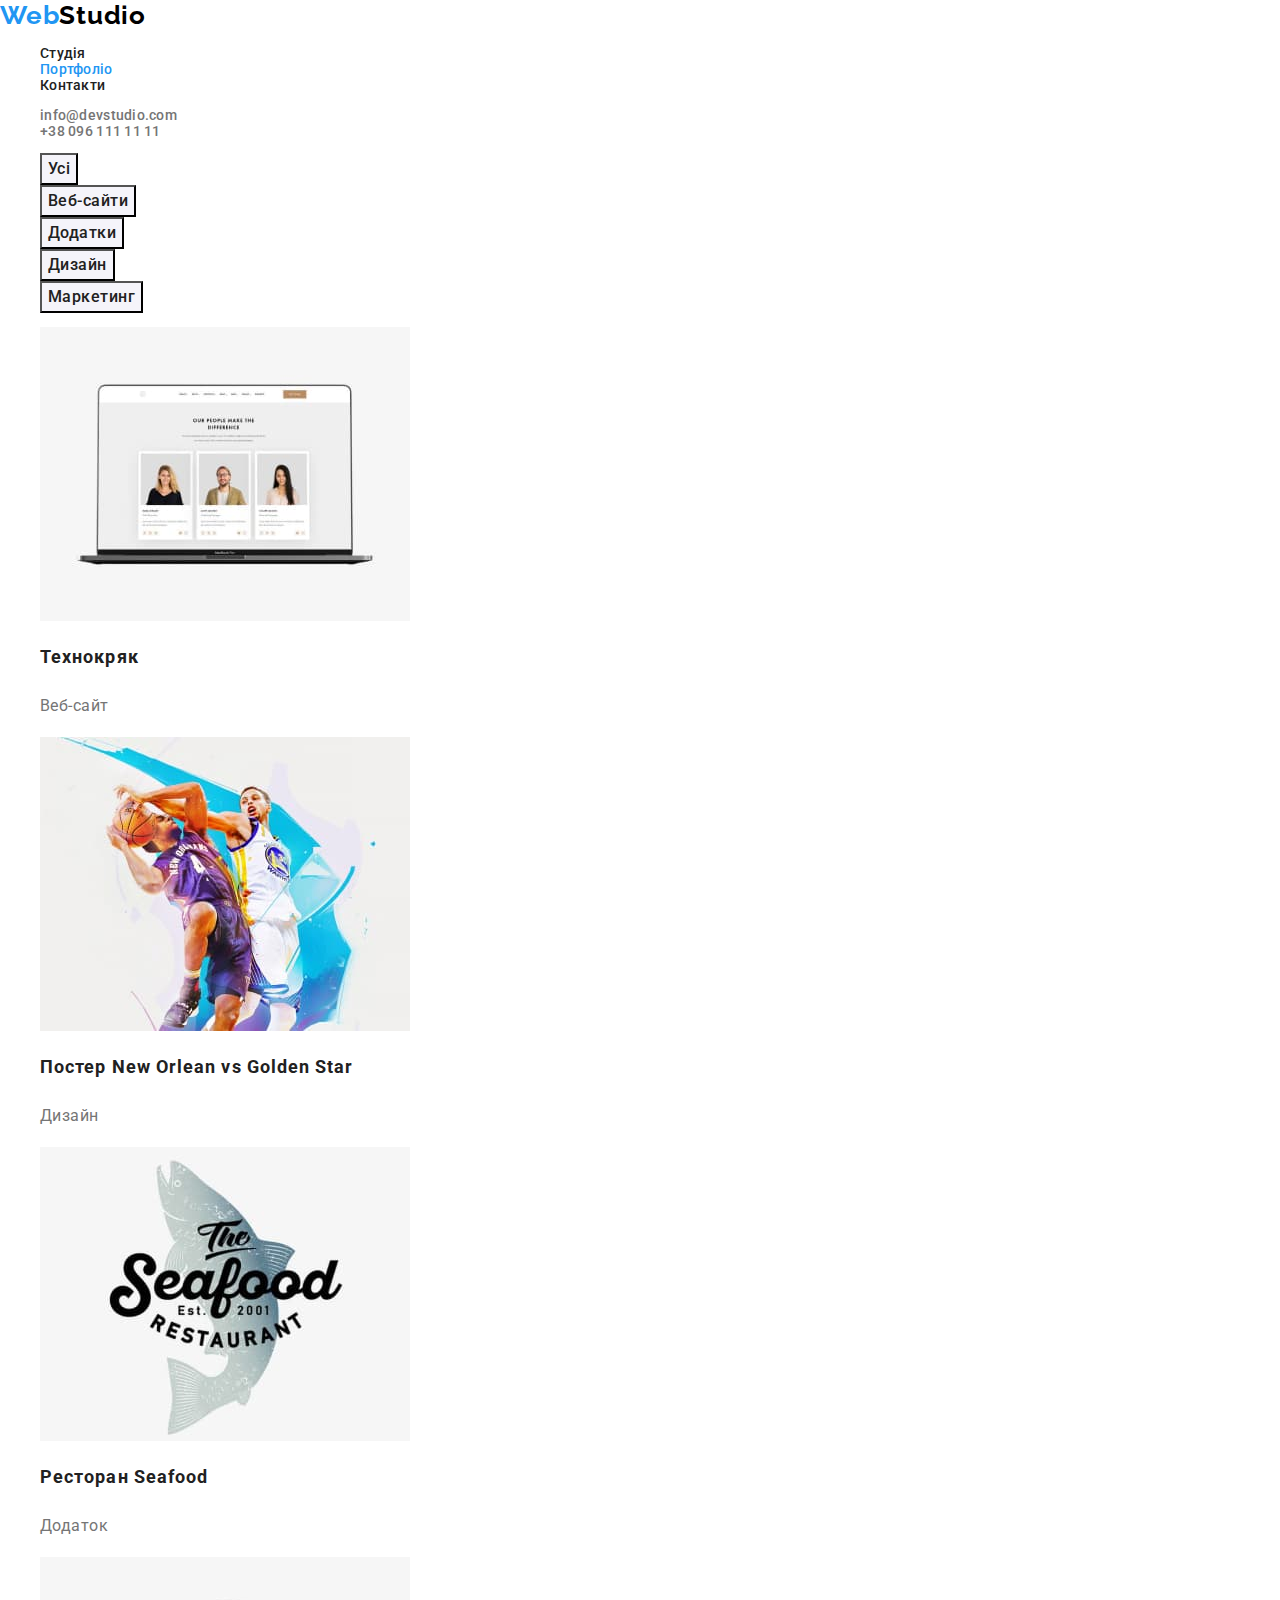
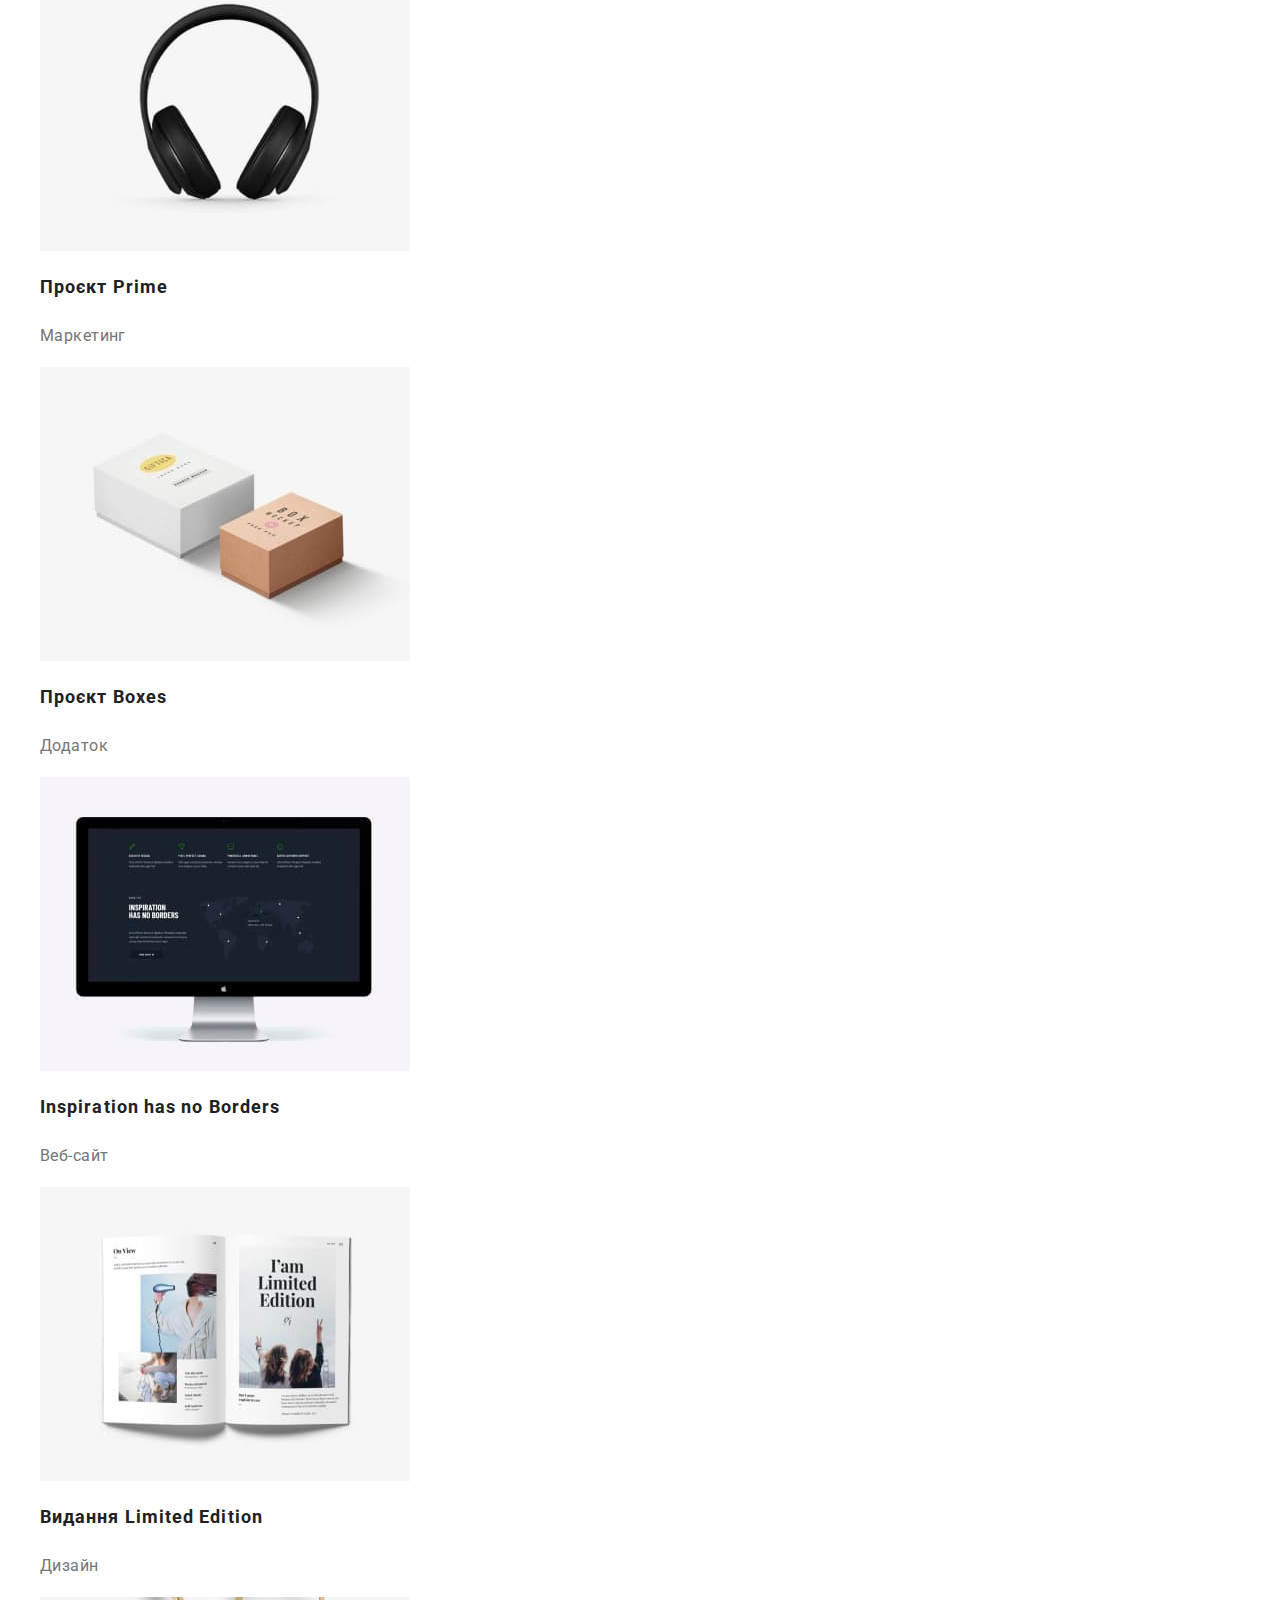
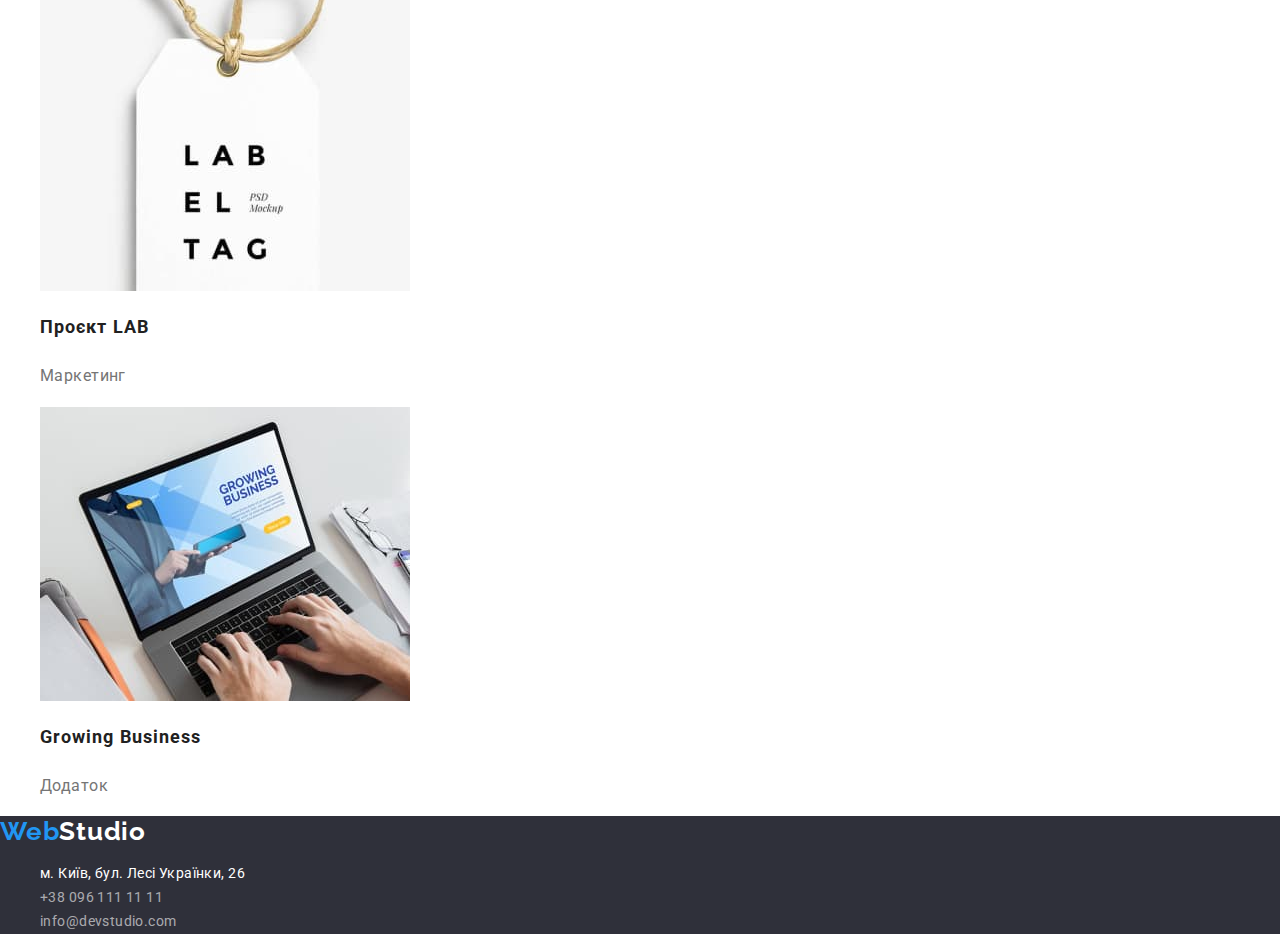
==== commit 8e639b0d: "last advices from mentor" ====
--- a/portfolio.html
+++ b/portfolio.html
@@ -11,24 +11,32 @@
       href="https://fonts.googleapis.com/css2?family=Raleway:wght@700&family=Roboto:wght@400;500;700;900&display=swap"
       rel="stylesheet"
     />
+    <link
+      rel="stylesheet"
+      href="https://cdnjs.cloudflare.com/ajax/libs/modern-normalize/1.1.0/modern-normalize.min.css"
+    />
     <link rel="stylesheet" href="./css/style.css" />
     <title>WebStudio-Portfolio</title>
   </head>
   <body>
     <!--HEADER-->
 
-        <header>
-      <a href="./index.html" class="logo"><span>Web</span>Studio</a>
+    <header>
+      <a href="./index.html" class="logo"><span class="focus-color">Web</span>Studio</a>
       <nav class="nav">
         <ul class="menu">
           <li><a class="menu-link title accent" href="./index.html">Студія</a></li>
-          <li><a class="menu-link title accent" href="./portfolio.html">Портфоліо</a></li>
+          <li><a class="menu-link focus-color accent" href="./portfolio.html">Портфоліо</a></li>
           <li><a class="menu-link title accent" href="">Контакти</a></li>
-        </ul> 
+        </ul>
       </nav>
 
       <ul class="menu-contact">
-        <li><a class="menu-link primary accent" href="mailto:info@devstudio.com">info@devstudio.com</a></li>
+        <li>
+          <a class="menu-link primary accent" href="mailto:info@devstudio.com"
+            >info@devstudio.com</a
+          >
+        </li>
         <li><a class="menu-link primary accent" href="tel:+380961111111">+38 096 111 11 11</a></li>
       </ul>
     </header>
@@ -38,76 +46,73 @@
       <section>
         <h1 class="visually-hidden">Portfolio</h1>
 
+        <ul class="section-item">
+          <li><button class="section-btn" type="button">Усі</button></li>
+          <li><button class="section-btn" type="button">Веб-сайти</button></li>
+          <li><button class="section-btn" type="button">Додатки</button></li>
+          <li><button class="section-btn" type="button">Дизайн</button></li>
+          <li><button class="section-btn" type="button">Маркетинг</button></li>
+        </ul>
 
-          <ul class="section-item">
-            <li><button class="section-btn" type="button">Усі</button></li>
-            <li><button class="section-btn" type="button">Веб-сайти</button></li>
-            <li><button class="section-btn" type="button">Додатки</button></li>
-            <li><button class="section-btn" type="button">Дизайн</button></li>
-            <li><button class="section-btn" type="button">Маркетинг</button></li>
-          </ul>
-
-
-
-          <ul>
-            <li class="portfolio-items">
-              <img src="./images/card_1.jpg" width="370" alt="лептоп з картками працівників" />
-              <h2 class="portfolio-title">Технокряк</h2>
-              <p class="category">Веб-сайт</p>
-            </li>
-            <li class="portfolio-items">
-              <img src="./images/card_2.jpg" width="370" alt="баскетболісти" />
-              <h2 class="portfolio-title">Постер New Orlean vs Golden Star</h2>
-              <p class="category">Дизайн</p>
-            </li>
-            <li class="portfolio-items">
-              <img src="./images/card_3.jpg" width="370" alt="логотип ресторану" />
-              <h2 class="portfolio-title">Ресторан Seafood</h2>
-              <p class="category">Додаток</p>
-            </li>
-            <li class="portfolio-items">
-              <img src="./images/card_4.jpg" width="370" alt="навушники" />
-              <h2 class="portfolio-title">Проєкт Prime</h2>
-              <p class="category">Маркетинг</p>
-            </li>
-            <li class="portfolio-items">
-              <img src="./images/card_5.jpg" width="370" alt="картонні коробки" />
-              <h2 class="portfolio-title">Проєкт Boxes</h2>
-              <p class="category">Додаток</p>
-            </li>
-            <li class="portfolio-items">
-              <img src="./images/card_6.jpg" width="370" alt="монітор" />
-              <h2 class="portfolio-title">Inspiration has no Borders</h2>
-              <p class="category">Веб-сайт</p>
-            </li>
-            <li class="portfolio-items">
-              <img src="./images/card_7.jpg" width="370" alt="журнал" />
-              <h2 class="portfolio-title">Видання Limited Edition</h2>
-              <p class="category">Дизайн</p>
-            </li>
-            <li class="portfolio-items">
-              <img src="./images/card_8.jpg" width="370" alt="етикетка" />
-              <h2 class="portfolio-title">Проєкт LAB</h2>
-              <p class="category">Маркетинг</p>
-            </li>
-            <li class="portfolio-items">
-              <img src="./images/card_9.jpg" width="370" alt="чоловік друкує на ноутбоці" />
-              <h2 class="portfolio-title">Growing Business</h2>
-              <p class="category">Додаток</p>
-            </li>
-          </ul>
+        <ul>
+          <li class="portfolio-items">
+            <img src="./images/card_1.jpg" width="370" alt="лептоп з картками працівників" />
+            <h2 class="portfolio-title">Технокряк</h2>
+            <p class="category">Веб-сайт</p>
+          </li>
+          <li class="portfolio-items">
+            <img src="./images/card_2.jpg" width="370" alt="баскетболісти" />
+            <h2 class="portfolio-title">Постер New Orlean vs Golden Star</h2>
+            <p class="category">Дизайн</p>
+          </li>
+          <li class="portfolio-items">
+            <img src="./images/card_3.jpg" width="370" alt="логотип ресторану" />
+            <h2 class="portfolio-title">Ресторан Seafood</h2>
+            <p class="category">Додаток</p>
+          </li>
+          <li class="portfolio-items">
+            <img src="./images/card_4.jpg" width="370" alt="навушники" />
+            <h2 class="portfolio-title">Проєкт Prime</h2>
+            <p class="category">Маркетинг</p>
+          </li>
+          <li class="portfolio-items">
+            <img src="./images/card_5.jpg" width="370" alt="картонні коробки" />
+            <h2 class="portfolio-title">Проєкт Boxes</h2>
+            <p class="category">Додаток</p>
+          </li>
+          <li class="portfolio-items">
+            <img src="./images/card_6.jpg" width="370" alt="монітор" />
+            <h2 class="portfolio-title">Inspiration has no Borders</h2>
+            <p class="category">Веб-сайт</p>
+          </li>
+          <li class="portfolio-items">
+            <img src="./images/card_7.jpg" width="370" alt="журнал" />
+            <h2 class="portfolio-title">Видання Limited Edition</h2>
+            <p class="category">Дизайн</p>
+          </li>
+          <li class="portfolio-items">
+            <img src="./images/card_8.jpg" width="370" alt="етикетка" />
+            <h2 class="portfolio-title">Проєкт LAB</h2>
+            <p class="category">Маркетинг</p>
+          </li>
+          <li class="portfolio-items">
+            <img src="./images/card_9.jpg" width="370" alt="чоловік друкує на ноутбоці" />
+            <h2 class="portfolio-title">Growing Business</h2>
+            <p class="category">Додаток</p>
+          </li>
+        </ul>
       </section>
     </main>
 
     <!--FOOTER-->
 
     <footer class="footer">
-      <a href="./index.html" class="logo"><span>Web</span>Studio</a>
+      <a href="./index.html" class="logo"><span class="focus-color">Web</span>Studio</a>
       <address class="address">
         <ul class="footer-menu-contact">
           <li>
             <a class="map-link accent" href="https://goo.gl/maps/t5h1bYYrPLiD9W939" target="_blank">
-              м. Київ, пр-т Лесі Українки, 26</a
+              м. Київ, бул. Лесі Українки, 26</a
             >
           </li>
           <li class="footer-item">
--- a/css/style.css
+++ b/css/style.css
@@ -14,9 +14,6 @@
 }
 
 /* main parameters */
-.main{
-    background-color: var(--background);
-}
 
 .accent:hover,
 .accent:focus
@@ -51,6 +48,7 @@
 li{
     list-style: none;
 }
+
 
 .visually-hidden{
     position: absolute;
@@ -84,13 +82,17 @@
     letter-spacing: 0.03em;
 }
 
-.logo>span{
+/* .logo>span{
     color: var(--accent-color);
-}
+} */
 
 .title{
     color: var(--title-text-color);
     
+}
+
+.focus-color {
+    color: var(--accent-color);
 }
 
 .primary{
@@ -189,10 +191,10 @@
     background-color: var(--secondary-bg-color);
     color: var(--title-text-color);
     font-family: inherit;
-    font-style: normal;
     font-weight: 500;
     font-size: 16px;
     line-height: 1.62;
+    letter-spacing: 0.03em;
     cursor: pointer;
 }
 
